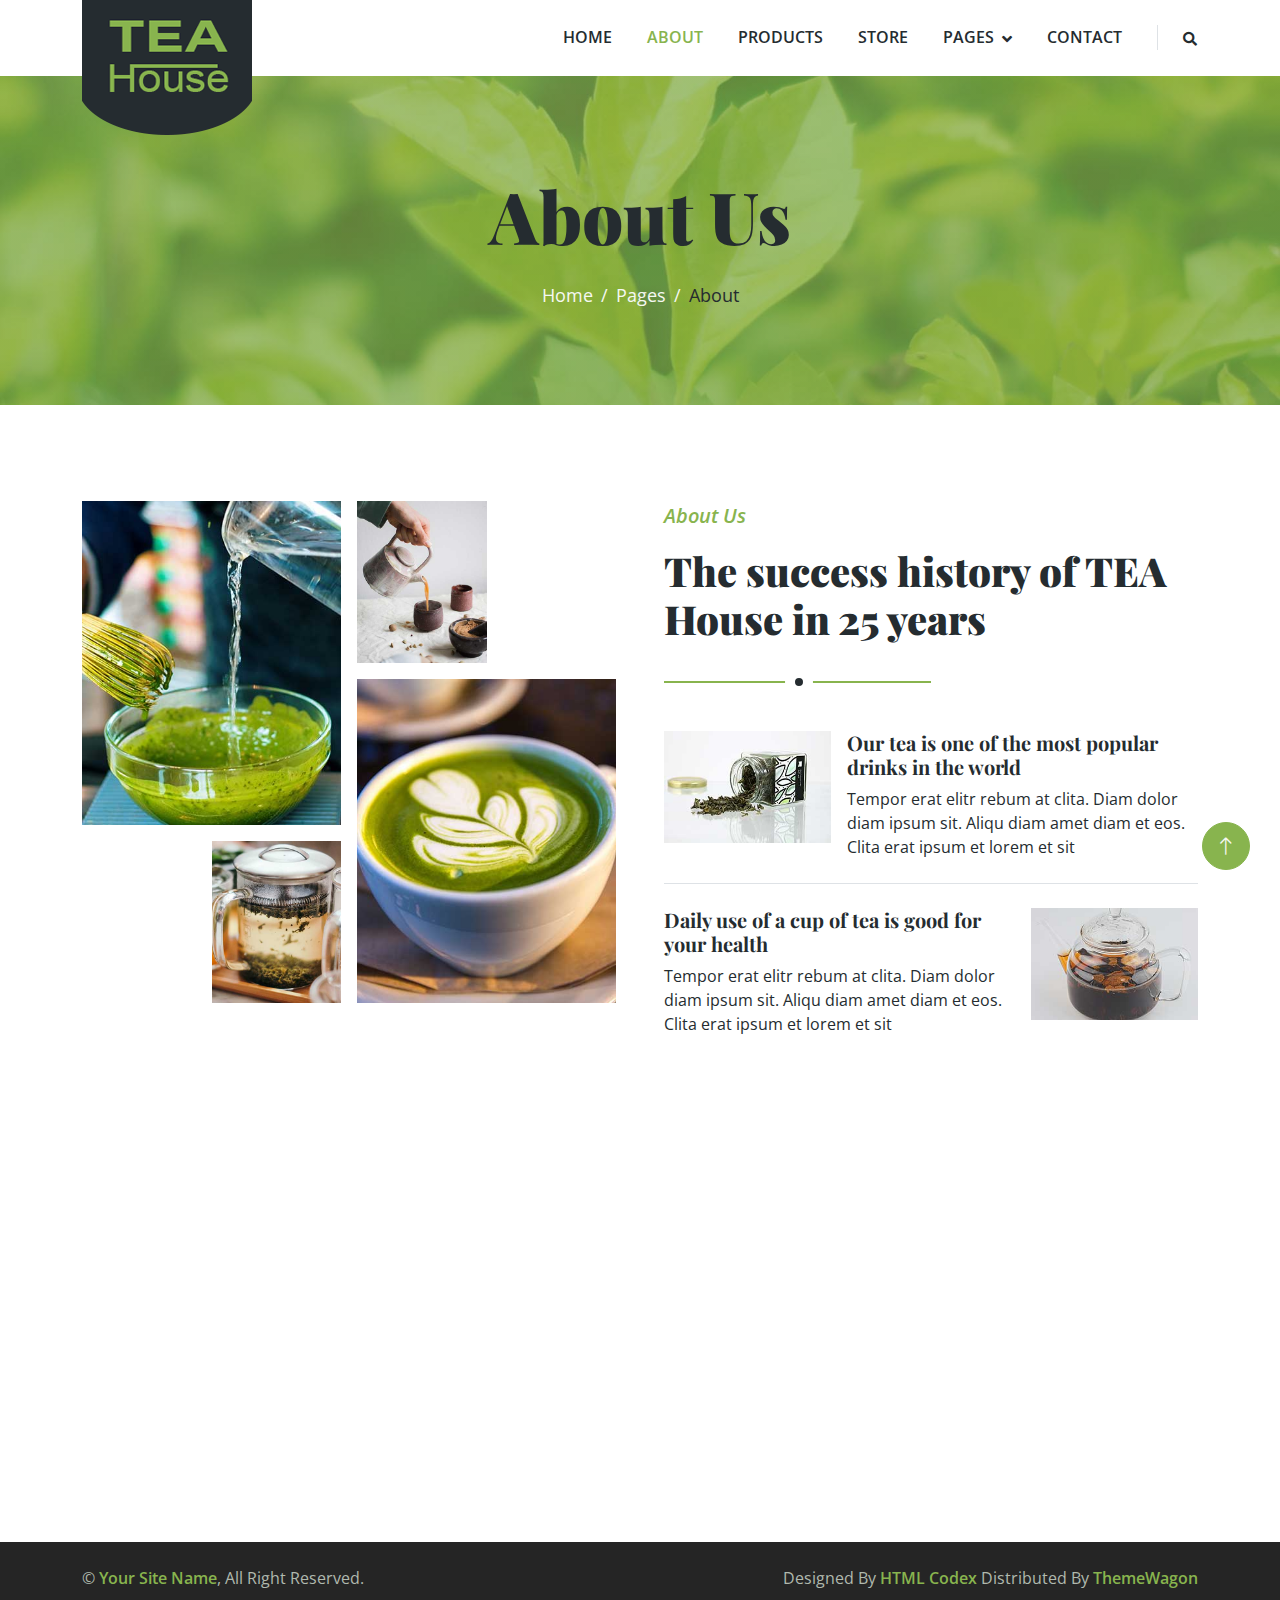
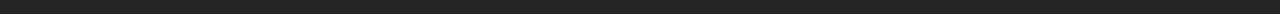
==== about.html @ d93db0fb "menambahkan index" ====
<!DOCTYPE html>
<html lang="en">

<head>
    <meta charset="utf-8">
    <title>Tea House - Tea Shop Website Template</title>
    <meta content="width=device-width, initial-scale=1.0" name="viewport">
    <meta content="" name="keywords">
    <meta content="" name="description">

    <!-- Favicon -->
    <link href="img/favicon.ico" rel="icon">

    <!-- Google Web Fonts -->
    <link rel="preconnect" href="https://fonts.googleapis.com">
    <link rel="preconnect" href="https://fonts.gstatic.com" crossorigin>
    <link href="https://fonts.googleapis.com/css2?family=Open+Sans:wght@400;600&family=Playfair+Display:wght@700;900&display=swap" rel="stylesheet">

    <!-- Icon Font Stylesheet -->
    <link href="https://cdnjs.cloudflare.com/ajax/libs/font-awesome/5.10.0/css/all.min.css" rel="stylesheet">
    <link href="https://cdn.jsdelivr.net/npm/bootstrap-icons@1.4.1/font/bootstrap-icons.css" rel="stylesheet">

    <!-- Libraries Stylesheet -->
    <link href="lib/animate/animate.min.css" rel="stylesheet">
    <link href="lib/owlcarousel/assets/owl.carousel.min.css" rel="stylesheet">

    <!-- Customized Bootstrap Stylesheet -->
    <link href="css/bootstrap.min.css" rel="stylesheet">

    <!-- Template Stylesheet -->
    <link href="css/style.css" rel="stylesheet">
</head>

<body>
    <!-- Spinner Start -->
    <div id="spinner" class="show bg-white position-fixed translate-middle w-100 vh-100 top-50 start-50 d-flex align-items-center justify-content-center">
        <div class="spinner-border text-primary" role="status" style="width: 3rem; height: 3rem;"></div>
    </div>
    <!-- Spinner End -->

    
    <!-- Navbar Start -->
    <div class="container-fluid bg-white sticky-top">
        <div class="container">
            <nav class="navbar navbar-expand-lg bg-white navbar-light py-2 py-lg-0">
                <a href="index.html" class="navbar-brand">
                    <img class="img-fluid" src="img/logo.png" alt="Logo">
                </a>
                <button type="button" class="navbar-toggler ms-auto me-0" data-bs-toggle="collapse" data-bs-target="#navbarCollapse">
                    <span class="navbar-toggler-icon"></span>
                </button>
                <div class="collapse navbar-collapse" id="navbarCollapse">
                    <div class="navbar-nav ms-auto">
                        <a href="index.html" class="nav-item nav-link">Home</a>
                        <a href="about.html" class="nav-item nav-link active">About</a>
                        <a href="product.html" class="nav-item nav-link">Products</a>
                        <a href="store.html" class="nav-item nav-link">Store</a>
                        <div class="nav-item dropdown">
                            <a href="#" class="nav-link dropdown-toggle" data-bs-toggle="dropdown">Pages</a>
                            <div class="dropdown-menu bg-light rounded-0 m-0">
                                <a href="feature.html" class="dropdown-item">Features</a>
                                <a href="blog.html" class="dropdown-item">Blog Article</a>
                                <a href="testimonial.html" class="dropdown-item">Testimonial</a>
                                <a href="404.html" class="dropdown-item">404 Page</a>
                            </div>
                        </div>
                        <a href="contact.html" class="nav-item nav-link">Contact</a>
                    </div>
                    <div class="border-start ps-4 d-none d-lg-block">
                        <button type="button" class="btn btn-sm p-0"><i class="fa fa-search"></i></button>
                    </div>
                </div>
            </nav>
        </div>
    </div>
    <!-- Navbar End -->


    <!-- Page Header Start -->
    <div class="container-fluid page-header py-5 mb-5 wow fadeIn" data-wow-delay="0.1s">
        <div class="container text-center py-5">
            <h1 class="display-2 text-dark mb-4 animated slideInDown">About Us</h1>
            <nav aria-label="breadcrumb animated slideInDown">
                <ol class="breadcrumb justify-content-center mb-0">
                    <li class="breadcrumb-item"><a href="#">Home</a></li>
                    <li class="breadcrumb-item"><a href="#">Pages</a></li>
                    <li class="breadcrumb-item text-dark" aria-current="page">About</li>
                </ol>
            </nav>
        </div>
    </div>
    <!-- Page Header End -->


    <!-- About Start -->
    <div class="container-xxl py-5">
        <div class="container">
            <div class="row g-5">
                <div class="col-lg-6">
                    <div class="row g-3">
                        <div class="col-6 text-end">
                            <img class="img-fluid bg-white w-100 mb-3 wow fadeIn" data-wow-delay="0.1s" src="img/about-1.jpg" alt="">
                            <img class="img-fluid bg-white w-50 wow fadeIn" data-wow-delay="0.2s" src="img/about-3.jpg" alt="">
                        </div>
                        <div class="col-6">
                            <img class="img-fluid bg-white w-50 mb-3 wow fadeIn" data-wow-delay="0.3s" src="img/about-4.jpg" alt="">
                            <img class="img-fluid bg-white w-100 wow fadeIn" data-wow-delay="0.4s" src="img/about-2.jpg" alt="">
                        </div>
                    </div>
                </div>
                <div class="col-lg-6 wow fadeIn" data-wow-delay="0.5s">
                    <div class="section-title">
                        <p class="fs-5 fw-medium fst-italic text-primary">About Us</p>
                        <h1 class="display-6">The success history of TEA House in 25 years</h1>
                    </div>
                    <div class="row g-3 mb-4">
                        <div class="col-sm-4">
                            <img class="img-fluid bg-white w-100" src="img/about-5.jpg" alt="">
                        </div>
                        <div class="col-sm-8">
                            <h5>Our tea is one of the most popular drinks in the world</h5>
                            <p class="mb-0">Tempor erat elitr rebum at clita. Diam dolor diam ipsum sit. Aliqu diam amet diam et eos. Clita erat ipsum et lorem et sit</p>
                        </div>
                    </div>
                    <div class="border-top mb-4"></div>
                    <div class="row g-3">
                        <div class="col-sm-8">
                            <h5>Daily use of a cup of tea is good for your health</h5>
                            <p class="mb-0">Tempor erat elitr rebum at clita. Diam dolor diam ipsum sit. Aliqu diam amet diam et eos. Clita erat ipsum et lorem et sit</p>
                        </div>
                        <div class="col-sm-4">
                            <img class="img-fluid bg-white w-100" src="img/about-6.jpg" alt="">
                        </div>
                    </div>
                </div>
            </div>
        </div>
    </div>
    <!-- About End -->


    <!-- Footer Start -->
    <div class="container-fluid bg-dark footer mt-5 py-5 wow fadeIn" data-wow-delay="0.1s">
        <div class="container py-5">
            <div class="row g-5">
                <div class="col-lg-3 col-md-6">
                    <h4 class="text-primary mb-4">Our Office</h4>
                    <p class="mb-2"><i class="fa fa-map-marker-alt text-primary me-3"></i>123 Street, New York, USA</p>
                    <p class="mb-2"><i class="fa fa-phone-alt text-primary me-3"></i>+012 345 67890</p>
                    <p class="mb-2"><i class="fa fa-envelope text-primary me-3"></i>info@example.com</p>
                    <div class="d-flex pt-3">
                        <a class="btn btn-square btn-primary rounded-circle me-2" href=""><i class="fab fa-twitter"></i></a>
                        <a class="btn btn-square btn-primary rounded-circle me-2" href=""><i class="fab fa-facebook-f"></i></a>
                        <a class="btn btn-square btn-primary rounded-circle me-2" href=""><i class="fab fa-youtube"></i></a>
                        <a class="btn btn-square btn-primary rounded-circle me-2" href=""><i class="fab fa-linkedin-in"></i></a>
                    </div>
                </div>
                <div class="col-lg-3 col-md-6">
                    <h4 class="text-primary mb-4">Quick Links</h4>
                    <a class="btn btn-link" href="">About Us</a>
                    <a class="btn btn-link" href="">Contact Us</a>
                    <a class="btn btn-link" href="">Our Services</a>
                    <a class="btn btn-link" href="">Terms & Condition</a>
                    <a class="btn btn-link" href="">Support</a>
                </div>
                <div class="col-lg-3 col-md-6">
                    <h4 class="text-primary mb-4">Business Hours</h4>
                    <p class="mb-1">Monday - Friday</p>
                    <h6 class="text-light">09:00 am - 07:00 pm</h6>
                    <p class="mb-1">Saturday</p>
                    <h6 class="text-light">09:00 am - 12:00 pm</h6>
                    <p class="mb-1">Sunday</p>
                    <h6 class="text-light">Closed</h6>
                </div>
                <div class="col-lg-3 col-md-6">
                    <h4 class="text-primary mb-4">Newsletter</h4>
                    <p>Dolor amet sit justo amet elitr clita ipsum elitr est.</p>
                    <div class="position-relative w-100">
                        <input class="form-control bg-transparent w-100 py-3 ps-4 pe-5" type="text" placeholder="Your email">
                        <button type="button" class="btn btn-primary py-2 position-absolute top-0 end-0 mt-2 me-2">SignUp</button>
                    </div>
                </div>
            </div>
        </div>
    </div>
    <!-- Footer End -->


    <!-- Copyright Start -->
    <div class="container-fluid copyright py-4">
        <div class="container">
            <div class="row">
                <div class="col-md-6 text-center text-md-start mb-3 mb-md-0">
                    &copy; <a class="fw-medium" href="#">Your Site Name</a>, All Right Reserved.
                </div>
                <div class="col-md-6 text-center text-md-end">
                    <!--/*** This template is free as long as you keep the footer author’s credit link/attribution link/backlink. If you'd like to use the template without the footer author’s credit link/attribution link/backlink, you can purchase the Credit Removal License from "https://htmlcodex.com/credit-removal". Thank you for your support. ***/-->
                    Designed By <a class="fw-medium" href="https://htmlcodex.com">HTML Codex</a> Distributed By <a class="fw-medium" href="https://themewagon.com">ThemeWagon</a>
                </div>
            </div>
        </div>
    </div>
    <!-- Copyright End -->


    <!-- Back to Top -->
    <a href="#" class="btn btn-lg btn-primary btn-lg-square rounded-circle back-to-top"><i class="bi bi-arrow-up"></i></a>


    <!-- JavaScript Libraries -->
    <script src="https://ajax.googleapis.com/ajax/libs/jquery/3.6.1/jquery.min.js"></script>
    <script src="https://cdn.jsdelivr.net/npm/bootstrap@5.0.0/dist/js/bootstrap.bundle.min.js"></script>
    <script src="lib/wow/wow.min.js"></script>
    <script src="lib/easing/easing.min.js"></script>
    <script src="lib/waypoints/waypoints.min.js"></script>
    <script src="lib/owlcarousel/owl.carousel.min.js"></script>

    <!-- Template Javascript -->
    <script src="js/main.js"></script>
</body>

</html>
---- css/style.css ----
/********** Template CSS **********/
:root {
    --primary: #88B44E;
    --secondary: #FB9F38;
    --light: #F5F8F2;
    --dark: #252C30;
}

.back-to-top {
    position: fixed;
    display: none;
    right: 30px;
    bottom: 30px;
    z-index: 99;
}

.fw-medium {
    font-weight: 600;
}

.fw-bold {
    font-weight: 700;
}

.fw-black {
    font-weight: 900;
}


/*** Spinner ***/
#spinner {
    opacity: 0;
    visibility: hidden;
    transition: opacity .5s ease-out, visibility 0s linear .5s;
    z-index: 99999;
}

#spinner.show {
    transition: opacity .5s ease-out, visibility 0s linear 0s;
    visibility: visible;
    opacity: 1;
}


/*** Button ***/
.btn {
    transition: .5s;
    font-weight: 500;
}

.btn-primary,
.btn-outline-primary:hover {
    color: var(--light);
}

.btn-secondary,
.btn-outline-secondary:hover {
    color: var(--dark);
}

.btn-square {
    width: 38px;
    height: 38px;
}

.btn-sm-square {
    width: 32px;
    height: 32px;
}

.btn-lg-square {
    width: 48px;
    height: 48px;
}

.btn-square,
.btn-sm-square,
.btn-lg-square {
    padding: 0;
    display: flex;
    align-items: center;
    justify-content: center;
    font-weight: normal;
}


/*** Navbar ***/
.sticky-top {
    top: -150px;
    transition: .5s;
}

.navbar .navbar-brand {
    position: absolute;
    padding: 0;
    width: 170px;
    height: 135px;
    top: 0;
    left: 0;
}

.navbar .navbar-nav .nav-link {
    margin-right: 35px;
    padding: 25px 0;
    color: var(--dark);
    font-weight: 600;
    text-transform: uppercase;
    outline: none;
}

.navbar .navbar-nav .nav-link:hover,
.navbar .navbar-nav .nav-link.active {
    color: var(--primary);
}

.navbar .dropdown-toggle::after {
    border: none;
    content: "\f107";
    font-family: "Font Awesome 5 Free";
    font-weight: 900;
    vertical-align: middle;
    margin-left: 8px;
}

@media (max-width: 991.98px) {
    .navbar .navbar-brand {
        width: 126px;
        height: 100px;
    }

    .navbar .navbar-nav .nav-link  {
        margin-right: 0;
        padding: 10px 0;
    }

    .navbar .navbar-nav {
        margin-top: 75px;
        border-top: 1px solid #EEEEEE;
    }
}

@media (min-width: 992px) {
    .navbar .nav-item .dropdown-menu {
        display: block;
        border: none;
        margin-top: 0;
        top: 150%;
        opacity: 0;
        visibility: hidden;
        transition: .5s;
    }

    .navbar .nav-item:hover .dropdown-menu {
        top: 100%;
        visibility: visible;
        transition: .5s;
        opacity: 1;
    }
}


/*** Header ***/
.carousel-caption {
    top: 0;
    left: 0;
    right: 0;
    bottom: 0;
    display: flex;
    align-items: center;
    background: rgba(136, 180, 78, .7);
    z-index: 1;
}

.carousel-control-prev,
.carousel-control-next {
    width: 15%;
}

.carousel-control-prev-icon,
.carousel-control-next-icon {
    width: 3.5rem;
    height: 3.5rem;
    border-radius: 3.5rem;
    background-color: var(--dark);
    border: 15px solid var(--dark);
}

@media (max-width: 768px) {
    #header-carousel .carousel-item {
        position: relative;
        min-height: 450px;
    }
    
    #header-carousel .carousel-item img {
        position: absolute;
        width: 100%;
        height: 100%;
        object-fit: cover;
    }
}

.page-header {
    background: linear-gradient(rgba(136, 180, 78, .7), rgba(136, 180, 78, .7)), url(../img/carousel-1.jpg) center center no-repeat;
    background-size: cover;
}

.page-header .breadcrumb-item+.breadcrumb-item::before {
    color: var(--light);
}

.page-header .breadcrumb-item,
.page-header .breadcrumb-item a {
    font-size: 18px;
    color: var(--light);
}


/*** Section Title ***/
.section-title {
    position: relative;
    margin-bottom: 3rem;
    padding-bottom: 2rem;
}

.section-title::before {
    position: absolute;
    content: "";
    width: 50%;
    height: 2px;
    bottom: 0;
    left: 0;
    background: var(--primary);
}

.section-title::after {
    position: absolute;
    content: "";
    width: 28px;
    height: 28px;
    bottom: -13px;
    left: calc(25% - 13px);
    background: var(--dark);
    border: 10px solid #FFFFFF;
    border-radius: 28px;
}

.section-title.text-center::before {
    left: 25%;
}

.section-title.text-center::after {
    left: calc(50% - 13px);
}


/*** Products ***/
.product {
    background: linear-gradient(rgba(136, 180, 78, .1), rgba(136, 180, 78, .1)), url(../img/product-bg.png) left bottom no-repeat;
    background-size: auto;
}

.product-carousel .owl-nav {
    display: flex;
    justify-content: center;
    margin-top: 30px;
}

.product-carousel .owl-nav .owl-prev,
.product-carousel .owl-nav .owl-next {
    margin: 0 10px;
    width: 55px;
    height: 55px;
    display: flex;
    align-items: center;
    justify-content: center;
    color: #FFFFFF;
    background: var(--primary);
    border-radius: 55px;
    box-shadow: 0 0 45px rgba(0, 0, 0, .15);
    font-size: 25px;
    transition: .5s;
}

.product-carousel .owl-nav .owl-prev:hover,
.product-carousel .owl-nav .owl-next:hover {
    background: #FFFFFF;
    color: var(--primary);
}


/*** About ***/
.video {
    background: linear-gradient(rgba(136, 180, 78, .85), rgba(136, 180, 78, .85)), url(../img/video-bg.jpg) center center no-repeat;
    background-size: cover;
}

.btn-play {
    position: relative;
    display: block;
    box-sizing: content-box;
    width: 65px;
    height: 75px;
    border-radius: 100%;
    border: none;
    outline: none !important;
    padding: 28px 30px 30px 38px;
    background: #FFFFFF;
}

.btn-play:before {
    content: "";
    position: absolute;
    z-index: 0;
    left: 50%;
    top: 50%;
    transform: translateX(-50%) translateY(-50%);
    display: block;
    width: 120px;
    height: 120px;
    background: #FFFFFF;
    border-radius: 100%;
    animation: pulse-border 1500ms ease-out infinite;
}

.btn-play:after {
    content: "";
    position: absolute;
    z-index: 1;
    left: 50%;
    top: 50%;
    transform: translateX(-50%) translateY(-50%);
    display: block;
    width: 120px;
    height: 120px;
    background: #FFFFFF;
    border-radius: 100%;
    transition: all 200ms;
}

.btn-play span {
    display: block;
    position: relative;
    z-index: 3;
    width: 0;
    height: 0;
    left: 13px;
    border-left: 40px solid var(--primary);
    border-top: 28px solid transparent;
    border-bottom: 28px solid transparent;
}

@keyframes pulse-border {
    0% {
        transform: translateX(-50%) translateY(-50%) translateZ(0) scale(1);
        opacity: 1;
    }

    100% {
        transform: translateX(-50%) translateY(-50%) translateZ(0) scale(2);
        opacity: 0;
    }
}

.modal-video .modal-dialog {
    position: relative;
    max-width: 800px;
    margin: 60px auto 0 auto;
}

.modal-video .modal-body {
    position: relative;
    padding: 0px;
}

.modal-video .close {
    position: absolute;
    width: 30px;
    height: 30px;
    right: 0px;
    top: -30px;
    z-index: 999;
    font-size: 30px;
    font-weight: normal;
    color: #FFFFFF;
    background: #000000;
    opacity: 1;
}


/*** Store ***/
.store-item .store-overlay {
    position: absolute;
    top: 0;
    left: 0;
    width: 100%;
    height: 100%;
    display: flex;
    flex-direction: column;
    align-items: center;
    justify-content: center;
    background: rgba(138, 180, 78, .3);
    opacity: 0;
    transition: .5s;
}

.store-item:hover .store-overlay {
    opacity: 1;
}


/*** Contact ***/
.contact .btn-square {
    width: 100px;
    height: 100px;
    border: 20px solid var(--light);
    background: var(--primary);
    border-radius: 50px;
}


/*** Testimonial ***/
.testimonial {
    background: linear-gradient(rgba(136, 180, 78, .85), rgba(136, 180, 78, .85)), url(../img/testimonial-bg.jpg) center center no-repeat;
    background-size: cover;
}

.testimonial-item {
    margin: 0 auto;
    max-width: 600px;
    text-align: center;
    background: #FFFFFF;
    border: 30px solid var(--primary);
}

.testimonial-item img {
    width: 60px !important;
    height: 60px !important;
    border-radius: 60px;
}

.testimonial-carousel .owl-dots {
    margin-top: 35px;
    display: flex;
    align-items: flex-end;
    justify-content: center;
}

.testimonial-carousel .owl-dot {
    position: relative;
    display: inline-block;
    margin: 0 5px;
    width: 15px;
    height: 15px;
    background: var(--primary);
    border-radius: 15px;
    transition: .5s;
}

.testimonial-carousel .owl-dot.active {
    width: 30px;
    background: var(--dark);
}


/*** Footer ***/
.footer {
    color: #B0B9AE;
}

.footer .btn.btn-link {
    display: block;
    margin-bottom: 5px;
    padding: 0;
    text-align: left;
    color: #B0B9AE;
    font-weight: normal;
    text-transform: capitalize;
    transition: .3s;
}

.footer .btn.btn-link::before {
    position: relative;
    content: "\f105";
    font-family: "Font Awesome 5 Free";
    font-weight: 900;
    color: var(--primary);
    margin-right: 10px;
}

.footer .btn.btn-link:hover {
    color: var(--light);
    letter-spacing: 1px;
    box-shadow: none;
}

.copyright {
    color: #B0B9AE;
}

.copyright {
    background: #252525;
}

.copyright a:hover {
    color: #FFFFFF !important;
}
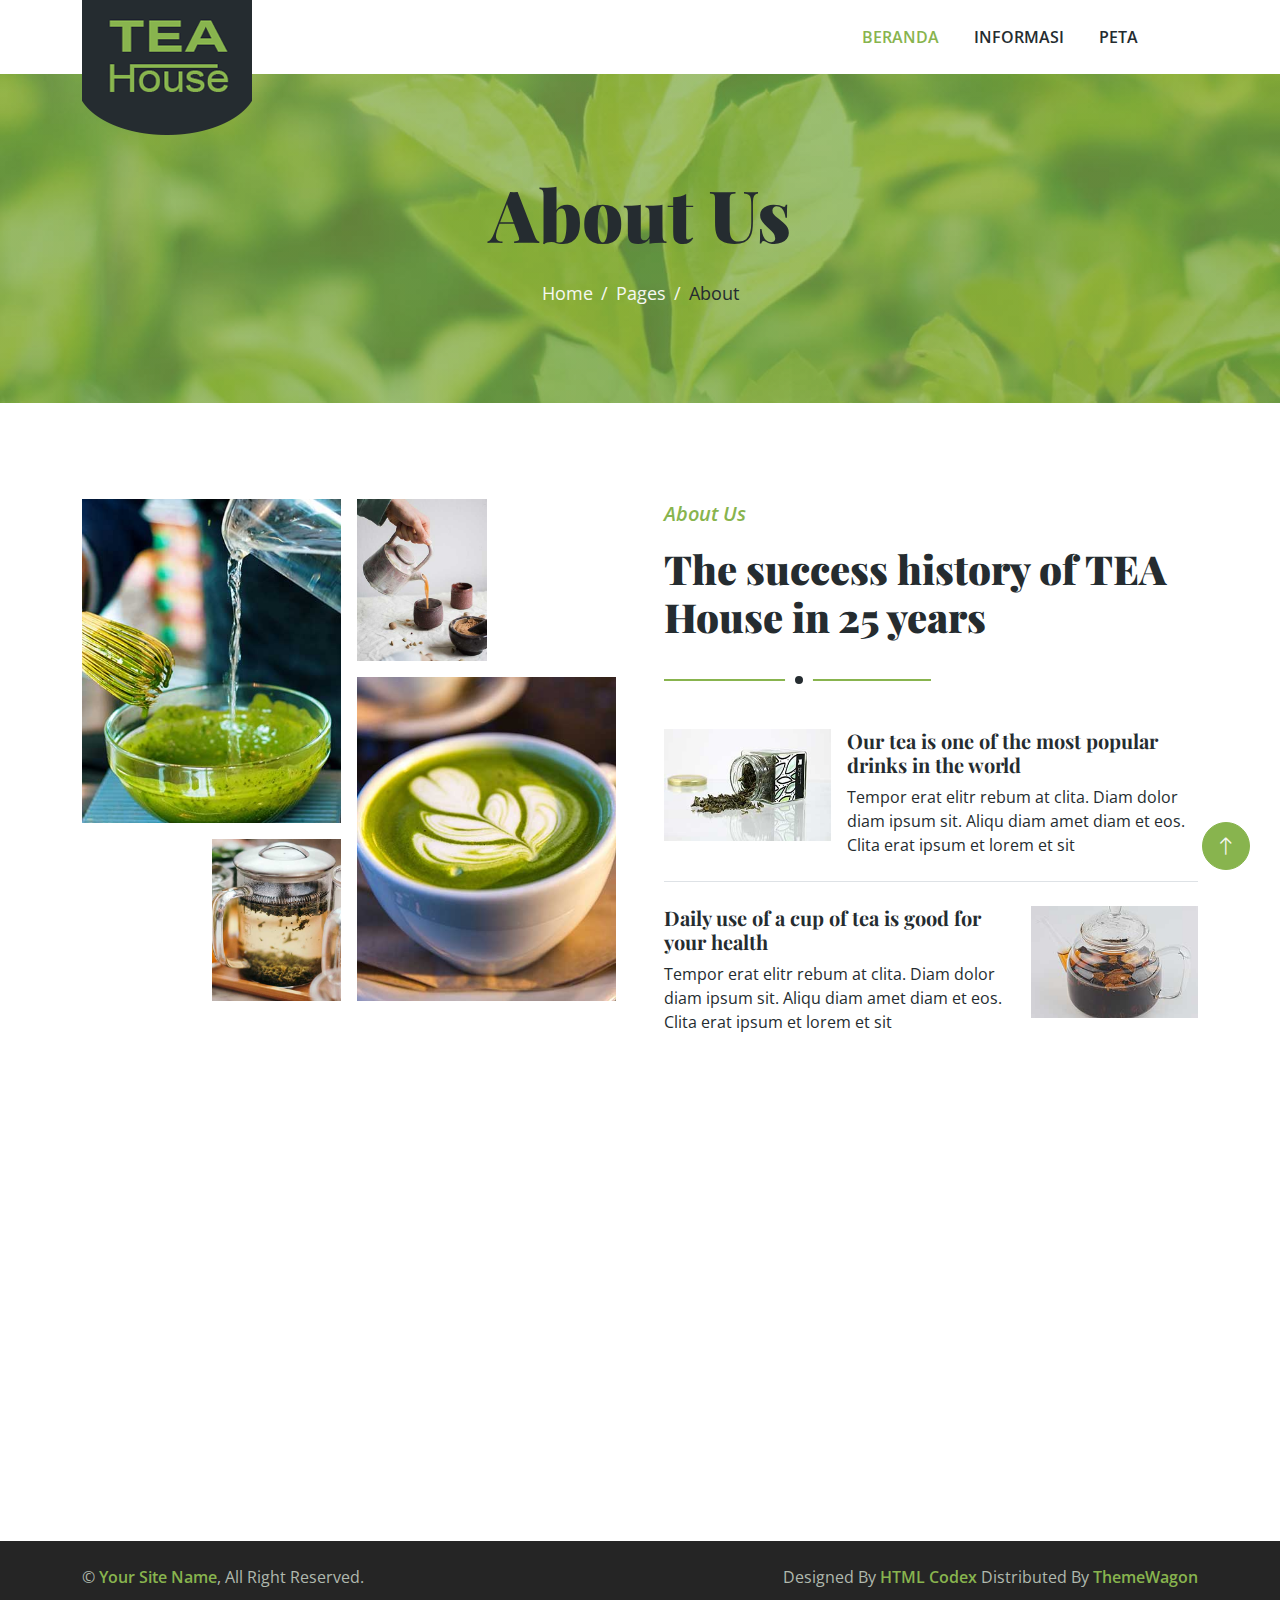
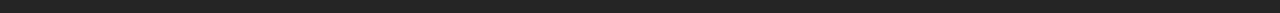
==== commit 1a9e44a7: "upadate info" ====
--- a/about.html
+++ b/about.html
@@ -51,23 +51,12 @@
                 </button>
                 <div class="collapse navbar-collapse" id="navbarCollapse">
                     <div class="navbar-nav ms-auto">
-                        <a href="index.html" class="nav-item nav-link">Home</a>
-                        <a href="about.html" class="nav-item nav-link active">About</a>
-                        <a href="product.html" class="nav-item nav-link">Products</a>
-                        <a href="store.html" class="nav-item nav-link">Store</a>
-                        <div class="nav-item dropdown">
-                            <a href="#" class="nav-link dropdown-toggle" data-bs-toggle="dropdown">Pages</a>
-                            <div class="dropdown-menu bg-light rounded-0 m-0">
-                                <a href="feature.html" class="dropdown-item">Features</a>
-                                <a href="blog.html" class="dropdown-item">Blog Article</a>
-                                <a href="testimonial.html" class="dropdown-item">Testimonial</a>
-                                <a href="404.html" class="dropdown-item">404 Page</a>
-                            </div>
-                        </div>
-                        <a href="contact.html" class="nav-item nav-link">Contact</a>
+                        <a href="index.html" class="nav-item nav-link active">Beranda</a>
+                        <a href="about.html" class="nav-item nav-link">Informasi</a>
+                        <a href="peta-mangrove/peta-mangrove.html" class="nav-item nav-link">Peta</a>
                     </div>
                     <div class="border-start ps-4 d-none d-lg-block">
-                        <button type="button" class="btn btn-sm p-0"><i class="fa fa-search"></i></button>
+                       <!-- <button type="button" class="btn btn-sm p-0"><i class="fa fa-search"></i></button> -->
                     </div>
                 </div>
             </nav>
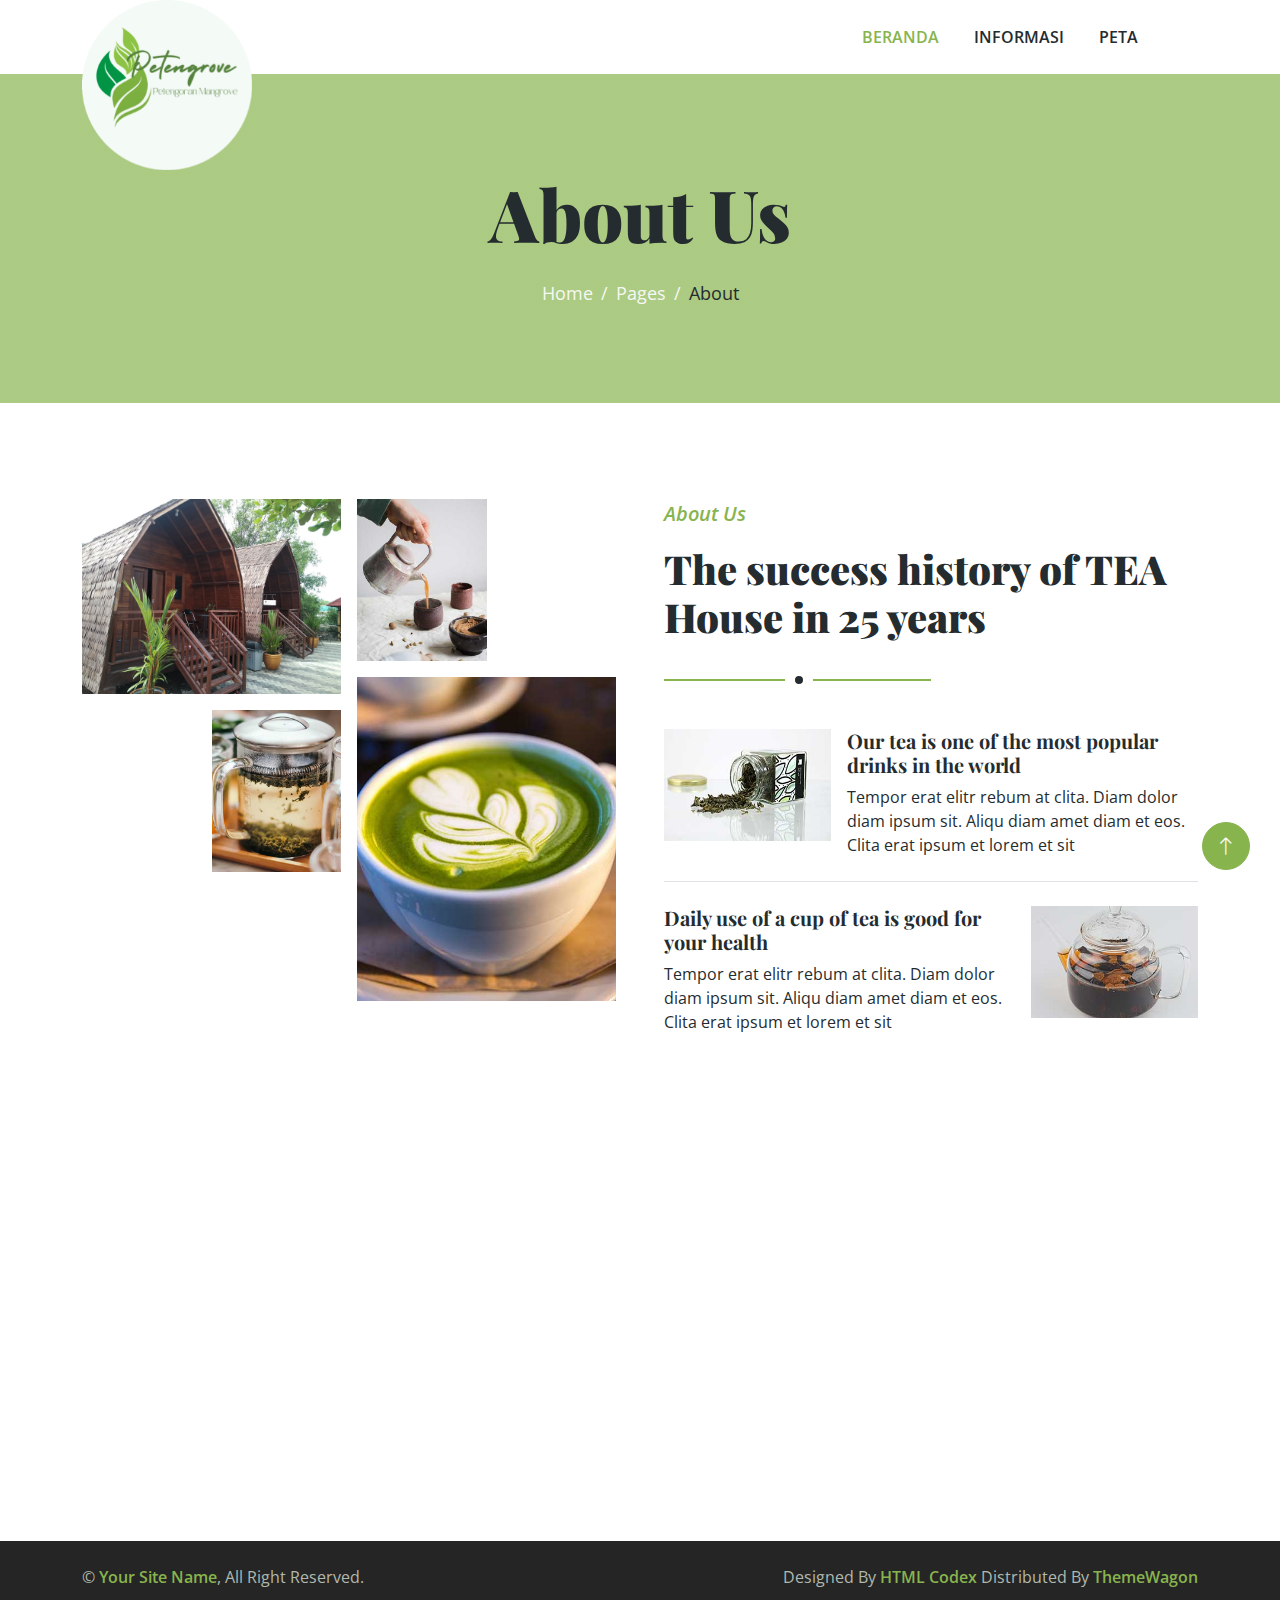
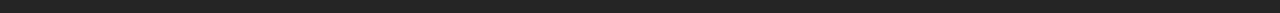
==== commit 0ea2aa24: "updatenavbar" ====
--- a/about.html
+++ b/about.html
@@ -3,7 +3,7 @@
 
 <head>
     <meta charset="utf-8">
-    <title>Tea House - Tea Shop Website Template</title>
+    <title>Sistem Pemetaan Mangrove</title>
     <meta content="width=device-width, initial-scale=1.0" name="viewport">
     <meta content="" name="keywords">
     <meta content="" name="description">
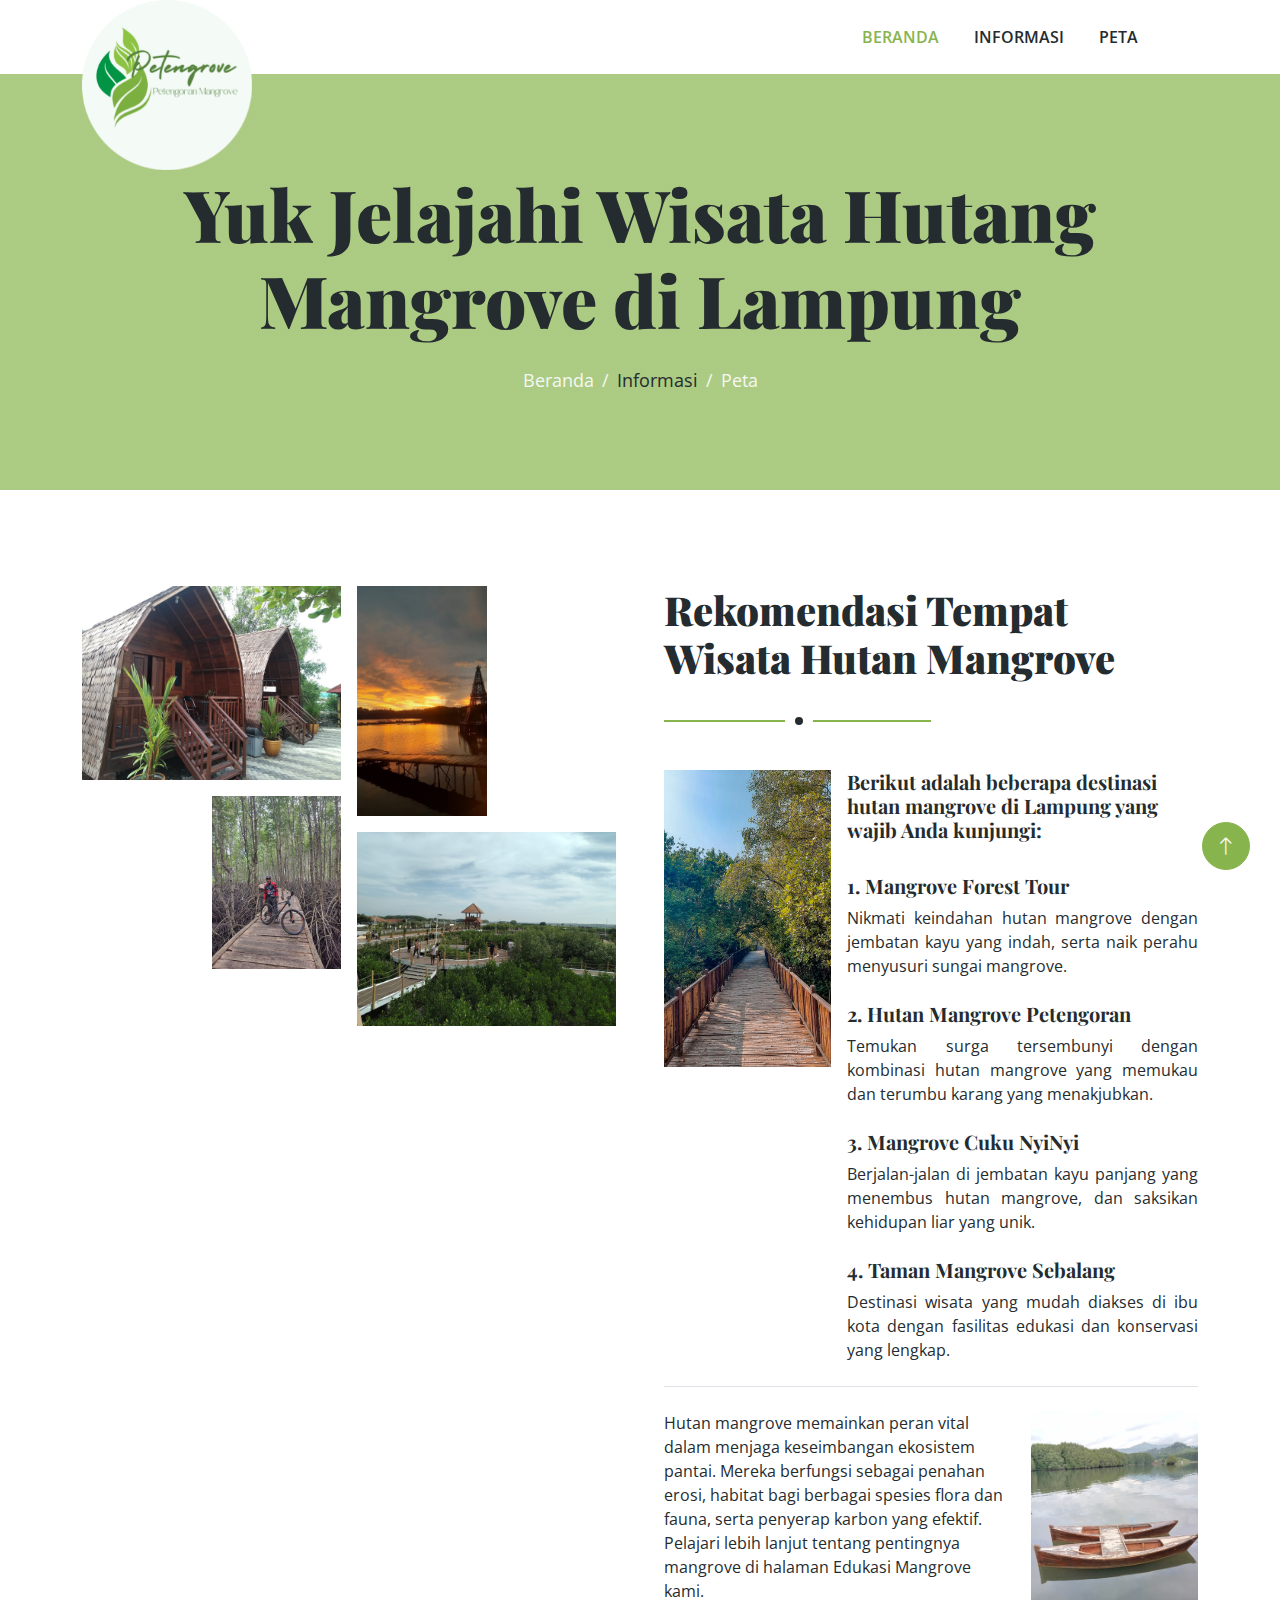
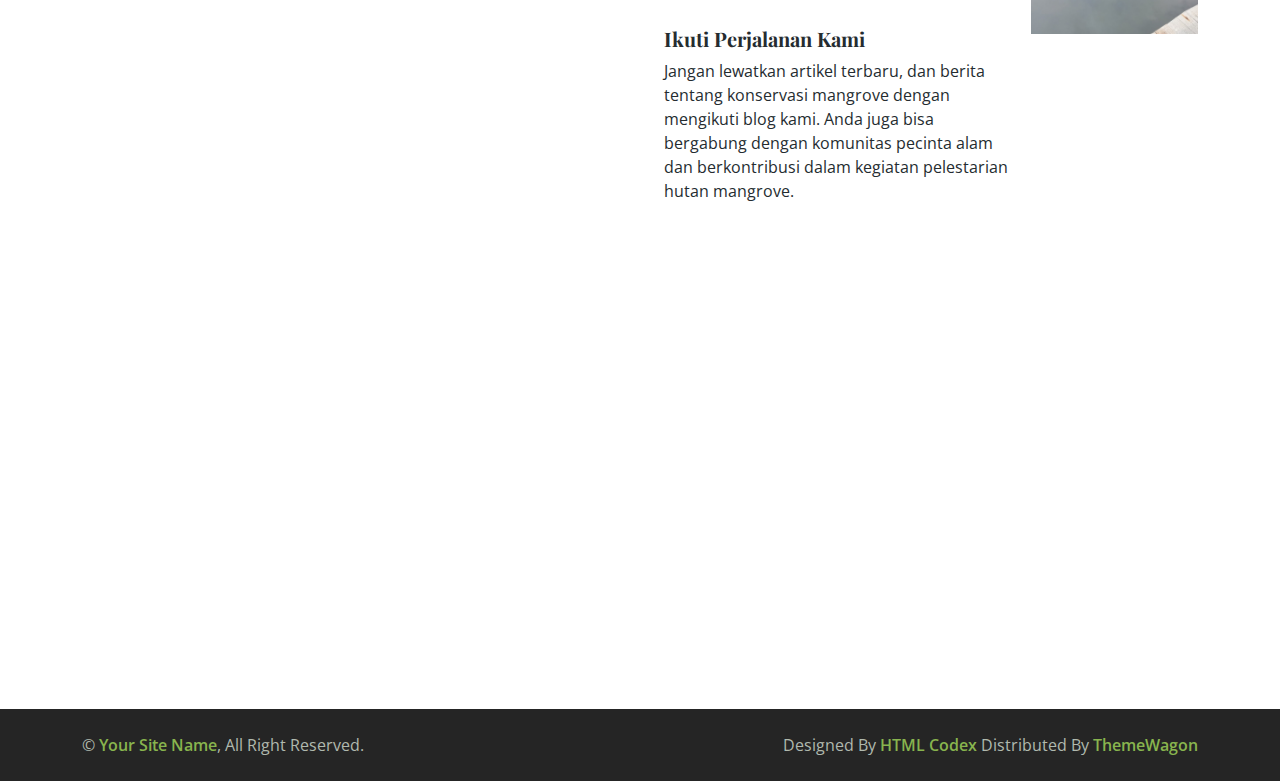
==== commit eac87509: "update info" ====
--- a/about.html
+++ b/about.html
@@ -68,12 +68,12 @@
     <!-- Page Header Start -->
     <div class="container-fluid page-header py-5 mb-5 wow fadeIn" data-wow-delay="0.1s">
         <div class="container text-center py-5">
-            <h1 class="display-2 text-dark mb-4 animated slideInDown">About Us</h1>
+            <h1 class="display-2 text-dark mb-4 animated slideInDown">Yuk Jelajahi Wisata Hutang Mangrove di Lampung</h1>
             <nav aria-label="breadcrumb animated slideInDown">
                 <ol class="breadcrumb justify-content-center mb-0">
-                    <li class="breadcrumb-item"><a href="#">Home</a></li>
-                    <li class="breadcrumb-item"><a href="#">Pages</a></li>
-                    <li class="breadcrumb-item text-dark" aria-current="page">About</li>
+                    <li class="breadcrumb-item"><a href="#">Beranda</a></li>
+                    <li class="breadcrumb-item text-dark" aria-current="page">Informasi</li>
+                    <li class="breadcrumb-item"><a href="#">Peta</a></li>
                 </ol>
             </nav>
         </div>
@@ -88,37 +88,53 @@
                 <div class="col-lg-6">
                     <div class="row g-3">
                         <div class="col-6 text-end">
-                            <img class="img-fluid bg-white w-100 mb-3 wow fadeIn" data-wow-delay="0.1s" src="img/about-1.jpg" alt="">
-                            <img class="img-fluid bg-white w-50 wow fadeIn" data-wow-delay="0.2s" src="img/about-3.jpg" alt="">
+                            <img class="img-fluid bg-white w-100 mb-3 wow fadeIn" data-wow-delay="0.1s" src="img/info-1.jpg" alt="">
+                            <img class="img-fluid bg-white w-50 wow fadeIn" data-wow-delay="0.2s" src="img/info-3.jpg" alt="">
                         </div>
                         <div class="col-6">
-                            <img class="img-fluid bg-white w-50 mb-3 wow fadeIn" data-wow-delay="0.3s" src="img/about-4.jpg" alt="">
-                            <img class="img-fluid bg-white w-100 wow fadeIn" data-wow-delay="0.4s" src="img/about-2.jpg" alt="">
+                            <img class="img-fluid bg-white w-50 mb-3 wow fadeIn" data-wow-delay="0.3s" src="img/info-4.jpg" alt="">
+                            <img class="img-fluid bg-white w-100 wow fadeIn" data-wow-delay="0.4s" src="img/info-2.jpg" alt="">
                         </div>
                     </div>
                 </div>
                 <div class="col-lg-6 wow fadeIn" data-wow-delay="0.5s">
                     <div class="section-title">
-                        <p class="fs-5 fw-medium fst-italic text-primary">About Us</p>
-                        <h1 class="display-6">The success history of TEA House in 25 years</h1>
+                        <h1 class="display-6">Rekomendasi Tempat Wisata Hutan Mangrove</h1>
                     </div>
                     <div class="row g-3 mb-4">
                         <div class="col-sm-4">
-                            <img class="img-fluid bg-white w-100" src="img/about-5.jpg" alt="">
+                            <img class="img-fluid bg-white w-100" src="img/info-5.jpg" alt="">
                         </div>
                         <div class="col-sm-8">
-                            <h5>Our tea is one of the most popular drinks in the world</h5>
-                            <p class="mb-0">Tempor erat elitr rebum at clita. Diam dolor diam ipsum sit. Aliqu diam amet diam et eos. Clita erat ipsum et lorem et sit</p>
+                    
+                            <h5>Berikut adalah beberapa destinasi hutan mangrove di Lampung yang wajib Anda kunjungi:</h5>
+                            <br>
+                            <h5>1. Mangrove Forest Tour</h5>
+                            <p align="justify" class="mb-0">Nikmati keindahan hutan mangrove dengan jembatan kayu yang indah, serta naik perahu menyusuri sungai mangrove.</p>
+                            <br>                      
+                            <h5>2. Hutan Mangrove Petengoran</h5>
+                            <p align="justify" class="mb-0">Temukan surga tersembunyi dengan kombinasi hutan mangrove yang memukau dan terumbu karang yang menakjubkan.</p>
+                            <br>
+                            <h5>3. Mangrove Cuku NyiNyi</h5>
+                            <p align="justify" class="mb-0">Berjalan-jalan di jembatan kayu panjang yang menembus hutan mangrove, dan saksikan kehidupan liar yang unik.
+                            </p>
+                            <br>
+                            <h5>4. Taman Mangrove Sebalang</h5>
+                            <p align="justify"class="mb-0">Destinasi wisata yang mudah diakses di ibu kota dengan fasilitas edukasi dan konservasi yang lengkap.
+
+                            </p>
                         </div>
                     </div>
                     <div class="border-top mb-4"></div>
                     <div class="row g-3">
                         <div class="col-sm-8">
-                            <h5>Daily use of a cup of tea is good for your health</h5>
-                            <p class="mb-0">Tempor erat elitr rebum at clita. Diam dolor diam ipsum sit. Aliqu diam amet diam et eos. Clita erat ipsum et lorem et sit</p>
+                            <p class="mb-0">Hutan mangrove memainkan peran vital dalam menjaga keseimbangan ekosistem pantai. Mereka berfungsi sebagai penahan erosi, habitat bagi berbagai spesies flora dan fauna, serta penyerap karbon yang efektif. Pelajari lebih lanjut tentang pentingnya mangrove di halaman Edukasi Mangrove kami.</p>
+                            <br>
+                            <h5>Ikuti Perjalanan Kami</h5>
+                            <p class="mb-0">Jangan lewatkan artikel terbaru, dan berita tentang konservasi mangrove dengan mengikuti blog kami. Anda juga bisa bergabung dengan komunitas pecinta alam dan berkontribusi dalam kegiatan pelestarian hutan mangrove.</p>
                         </div>
                         <div class="col-sm-4">
-                            <img class="img-fluid bg-white w-100" src="img/about-6.jpg" alt="">
+                            <img class="img-fluid bg-white w-100" src="img/info-6.jpg" alt="">
                         </div>
                     </div>
                 </div>
--- a/css/style.css
+++ b/css/style.css
@@ -290,7 +290,7 @@
 
 /*** About ***/
 .video {
-    background: linear-gradient(rgba(136, 180, 78, .85), rgba(136, 180, 78, .85)), url(../img/video-bg.jpg) center center no-repeat;
+    background: linear-gradient(rgba(136, 180, 78, .85), rgba(136, 180, 78, .85)), url(../img/about-1.jpg) center center no-repeat;
     background-size: cover;
 }
 
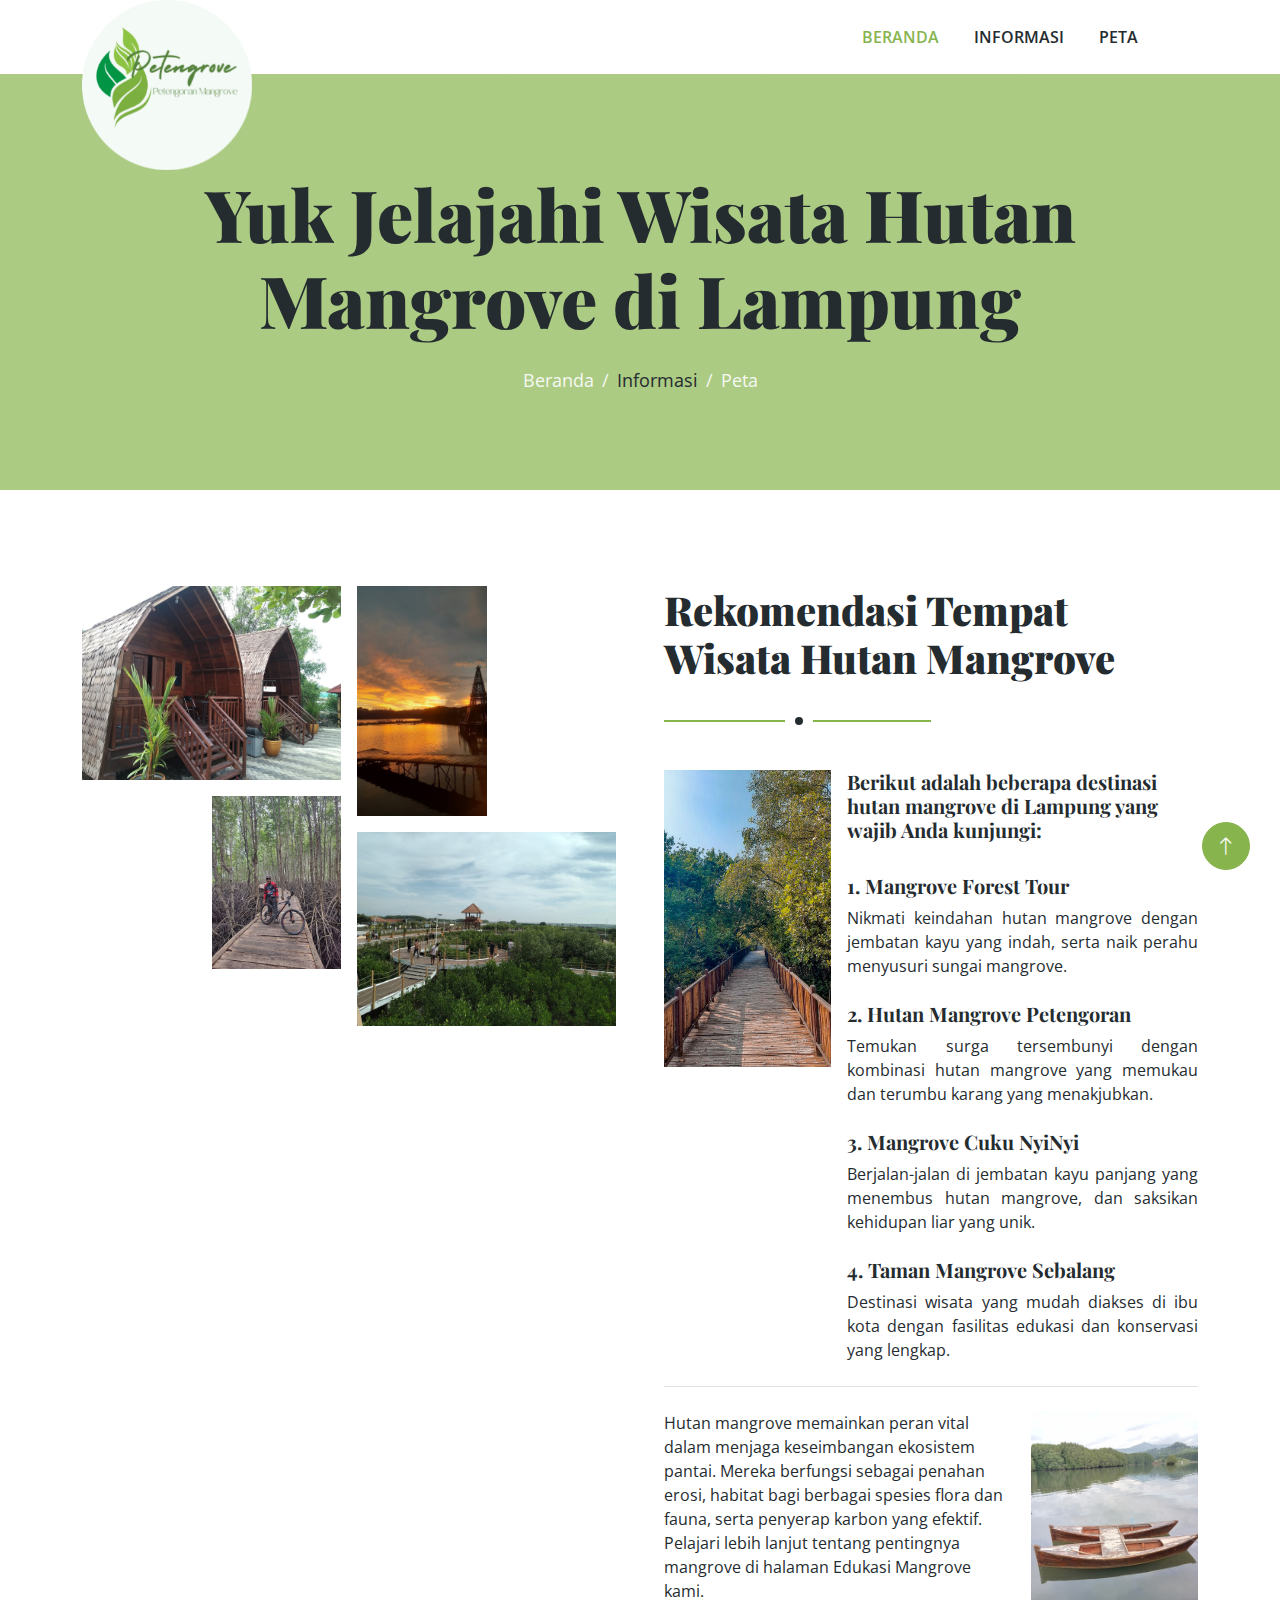
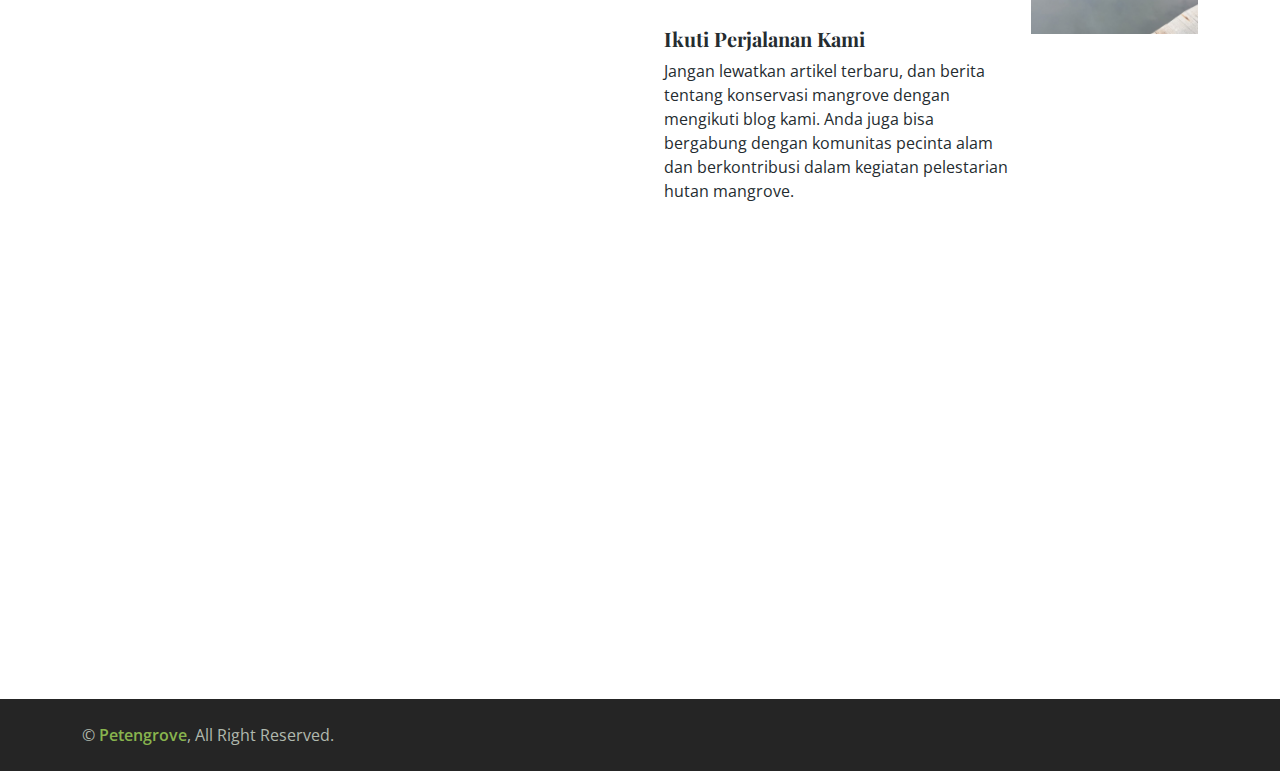
==== commit dbc1ad6d: "selesai" ====
--- a/about.html
+++ b/about.html
@@ -68,7 +68,7 @@
     <!-- Page Header Start -->
     <div class="container-fluid page-header py-5 mb-5 wow fadeIn" data-wow-delay="0.1s">
         <div class="container text-center py-5">
-            <h1 class="display-2 text-dark mb-4 animated slideInDown">Yuk Jelajahi Wisata Hutang Mangrove di Lampung</h1>
+            <h1 class="display-2 text-dark mb-4 animated slideInDown">Yuk Jelajahi Wisata Hutan Mangrove di Lampung</h1>
             <nav aria-label="breadcrumb animated slideInDown">
                 <ol class="breadcrumb justify-content-center mb-0">
                     <li class="breadcrumb-item"><a href="#">Beranda</a></li>
@@ -144,68 +144,65 @@
     <!-- About End -->
 
 
-    <!-- Footer Start -->
-    <div class="container-fluid bg-dark footer mt-5 py-5 wow fadeIn" data-wow-delay="0.1s">
-        <div class="container py-5">
-            <div class="row g-5">
-                <div class="col-lg-3 col-md-6">
-                    <h4 class="text-primary mb-4">Our Office</h4>
-                    <p class="mb-2"><i class="fa fa-map-marker-alt text-primary me-3"></i>123 Street, New York, USA</p>
-                    <p class="mb-2"><i class="fa fa-phone-alt text-primary me-3"></i>+012 345 67890</p>
-                    <p class="mb-2"><i class="fa fa-envelope text-primary me-3"></i>info@example.com</p>
-                    <div class="d-flex pt-3">
-                        <a class="btn btn-square btn-primary rounded-circle me-2" href=""><i class="fab fa-twitter"></i></a>
-                        <a class="btn btn-square btn-primary rounded-circle me-2" href=""><i class="fab fa-facebook-f"></i></a>
-                        <a class="btn btn-square btn-primary rounded-circle me-2" href=""><i class="fab fa-youtube"></i></a>
-                        <a class="btn btn-square btn-primary rounded-circle me-2" href=""><i class="fab fa-linkedin-in"></i></a>
-                    </div>
-                </div>
-                <div class="col-lg-3 col-md-6">
-                    <h4 class="text-primary mb-4">Quick Links</h4>
-                    <a class="btn btn-link" href="">About Us</a>
-                    <a class="btn btn-link" href="">Contact Us</a>
-                    <a class="btn btn-link" href="">Our Services</a>
-                    <a class="btn btn-link" href="">Terms & Condition</a>
-                    <a class="btn btn-link" href="">Support</a>
-                </div>
-                <div class="col-lg-3 col-md-6">
-                    <h4 class="text-primary mb-4">Business Hours</h4>
-                    <p class="mb-1">Monday - Friday</p>
-                    <h6 class="text-light">09:00 am - 07:00 pm</h6>
-                    <p class="mb-1">Saturday</p>
-                    <h6 class="text-light">09:00 am - 12:00 pm</h6>
-                    <p class="mb-1">Sunday</p>
-                    <h6 class="text-light">Closed</h6>
-                </div>
-                <div class="col-lg-3 col-md-6">
-                    <h4 class="text-primary mb-4">Newsletter</h4>
-                    <p>Dolor amet sit justo amet elitr clita ipsum elitr est.</p>
-                    <div class="position-relative w-100">
-                        <input class="form-control bg-transparent w-100 py-3 ps-4 pe-5" type="text" placeholder="Your email">
-                        <button type="button" class="btn btn-primary py-2 position-absolute top-0 end-0 mt-2 me-2">SignUp</button>
-                    </div>
-                </div>
-            </div>
-        </div>
-    </div>
-    <!-- Footer End -->
-
-
-    <!-- Copyright Start -->
-    <div class="container-fluid copyright py-4">
-        <div class="container">
-            <div class="row">
-                <div class="col-md-6 text-center text-md-start mb-3 mb-md-0">
-                    &copy; <a class="fw-medium" href="#">Your Site Name</a>, All Right Reserved.
-                </div>
-                <div class="col-md-6 text-center text-md-end">
-                    <!--/*** This template is free as long as you keep the footer author’s credit link/attribution link/backlink. If you'd like to use the template without the footer author’s credit link/attribution link/backlink, you can purchase the Credit Removal License from "https://htmlcodex.com/credit-removal". Thank you for your support. ***/-->
-                    Designed By <a class="fw-medium" href="https://htmlcodex.com">HTML Codex</a> Distributed By <a class="fw-medium" href="https://themewagon.com">ThemeWagon</a>
-                </div>
-            </div>
-        </div>
-    </div>
-    <!-- Copyright End -->
+  <!-- Footer Start -->
+  <div class="container-fluid bg-dark footer mt-5 py-5 wow fadeIn" data-wow-delay="0.1s">
+    <div class="container py-5">
+        <div class="row g-5">
+            <div class="col-lg-3 col-md-6">
+                <h4 class="text-primary mb-4">Kantor Kami</h4>
+                <p class="mb-2"><i class="fa fa-map-marker-alt text-primary me-3"></i>Jl. Petengoran No. 123</p>
+                <p class="mb-2"><i class="fa fa-phone-alt text-primary me-3"></i>+012 345 67890</p>
+                <p class="mb-2"><i class="fa fa-envelope text-primary me-3"></i>support@petengrove.com</p>
+                <div class="d-flex pt-3">
+                    <a class="btn btn-square btn-primary rounded-circle me-2" href=""><i class="fab fa-twitter"></i></a>
+                    <a class="btn btn-square btn-primary rounded-circle me-2" href=""><i class="fab fa-facebook-f"></i></a>
+                    <a class="btn btn-square btn-primary rounded-circle me-2" href=""><i class="fab fa-youtube"></i></a>
+                    <a class="btn btn-square btn-primary rounded-circle me-2" href=""><i class="fab fa-linkedin-in"></i></a>
+                </div>
+            </div>
+            <div class="col-lg-3 col-md-6">
+                <h4 class="text-primary mb-4">Tautan Langsung</h4>
+                <a class="btn btn-link" href="">Tentang Kami</a>
+                <a class="btn btn-link" href="">Manfaat</a>
+                <a class="btn btn-link" href="">Artikel</a>
+                <a class="btn btn-link" href="">Upaya Konservasi</a>
+                <a class="btn btn-link" href="">Ulasan</a>
+            </div>
+            <div class="col-lg-3 col-md-6">
+                <h4 class="text-primary mb-4">Jam Kerja</h4>
+                <p class="mb-1">Senin - Jumat</p>
+                <h6 class="text-light">09:00 am - 07:00 pm</h6>
+                <p class="mb-1">Sabtu - Minggu</p>
+                <h6 class="text-light">09:00 am - 12:00 pm</h6>
+            </div>
+            <div class="col-lg-3 col-md-6">
+                <h4 class="text-primary mb-4">Ulasan</h4>
+                <p>Silahkan kirim ulasan anda</p>
+                <div class="position-relative w-100">
+                    <input class="form-control bg-transparent w-100 py-3 ps-4 pe-5" type="text" placeholder="Your email">
+                    <button type="button" class="btn btn-primary py-2 position-absolute top-0 end-0 mt-2 me-2">SignUp</button>
+                </div>
+            </div>
+        </div>
+    </div>
+</div>
+<!-- Footer End -->
+
+
+<!-- Copyright Start -->
+<div class="container-fluid copyright py-4">
+    <div class="container">
+        <div class="row">
+            <div class="col-md-6 text-center text-md-start mb-3 mb-md-0">
+                &copy; <a class="fw-medium" href="#">Petengrove</a>, All Right Reserved.
+            </div>
+            <div class="col-md-6 text-center text-md-end">
+                <!--/*** This template is free as long as you keep the footer author’s credit link/attribution link/backlink. If you'd like to use the template without the footer author’s credit link/attribution link/backlink, you can purchase the Credit Removal License from "https://htmlcodex.com/credit-removal". Thank you for your support. ***/-->
+            </div>
+        </div>
+    </div>
+</div>
+<!-- Copyright End -->
 
 
     <!-- Back to Top -->
--- a/css/style.css
+++ b/css/style.css
@@ -420,7 +420,7 @@
 
 /*** Testimonial ***/
 .testimonial {
-    background: linear-gradient(rgba(136, 180, 78, .85), rgba(136, 180, 78, .85)), url(../img/testimonial-bg.jpg) center center no-repeat;
+    background: linear-gradient(rgba(136, 180, 78, .85), rgba(136, 180, 78, .85)), url(../img/about2.jpg) center center no-repeat;
     background-size: cover;
 }
 
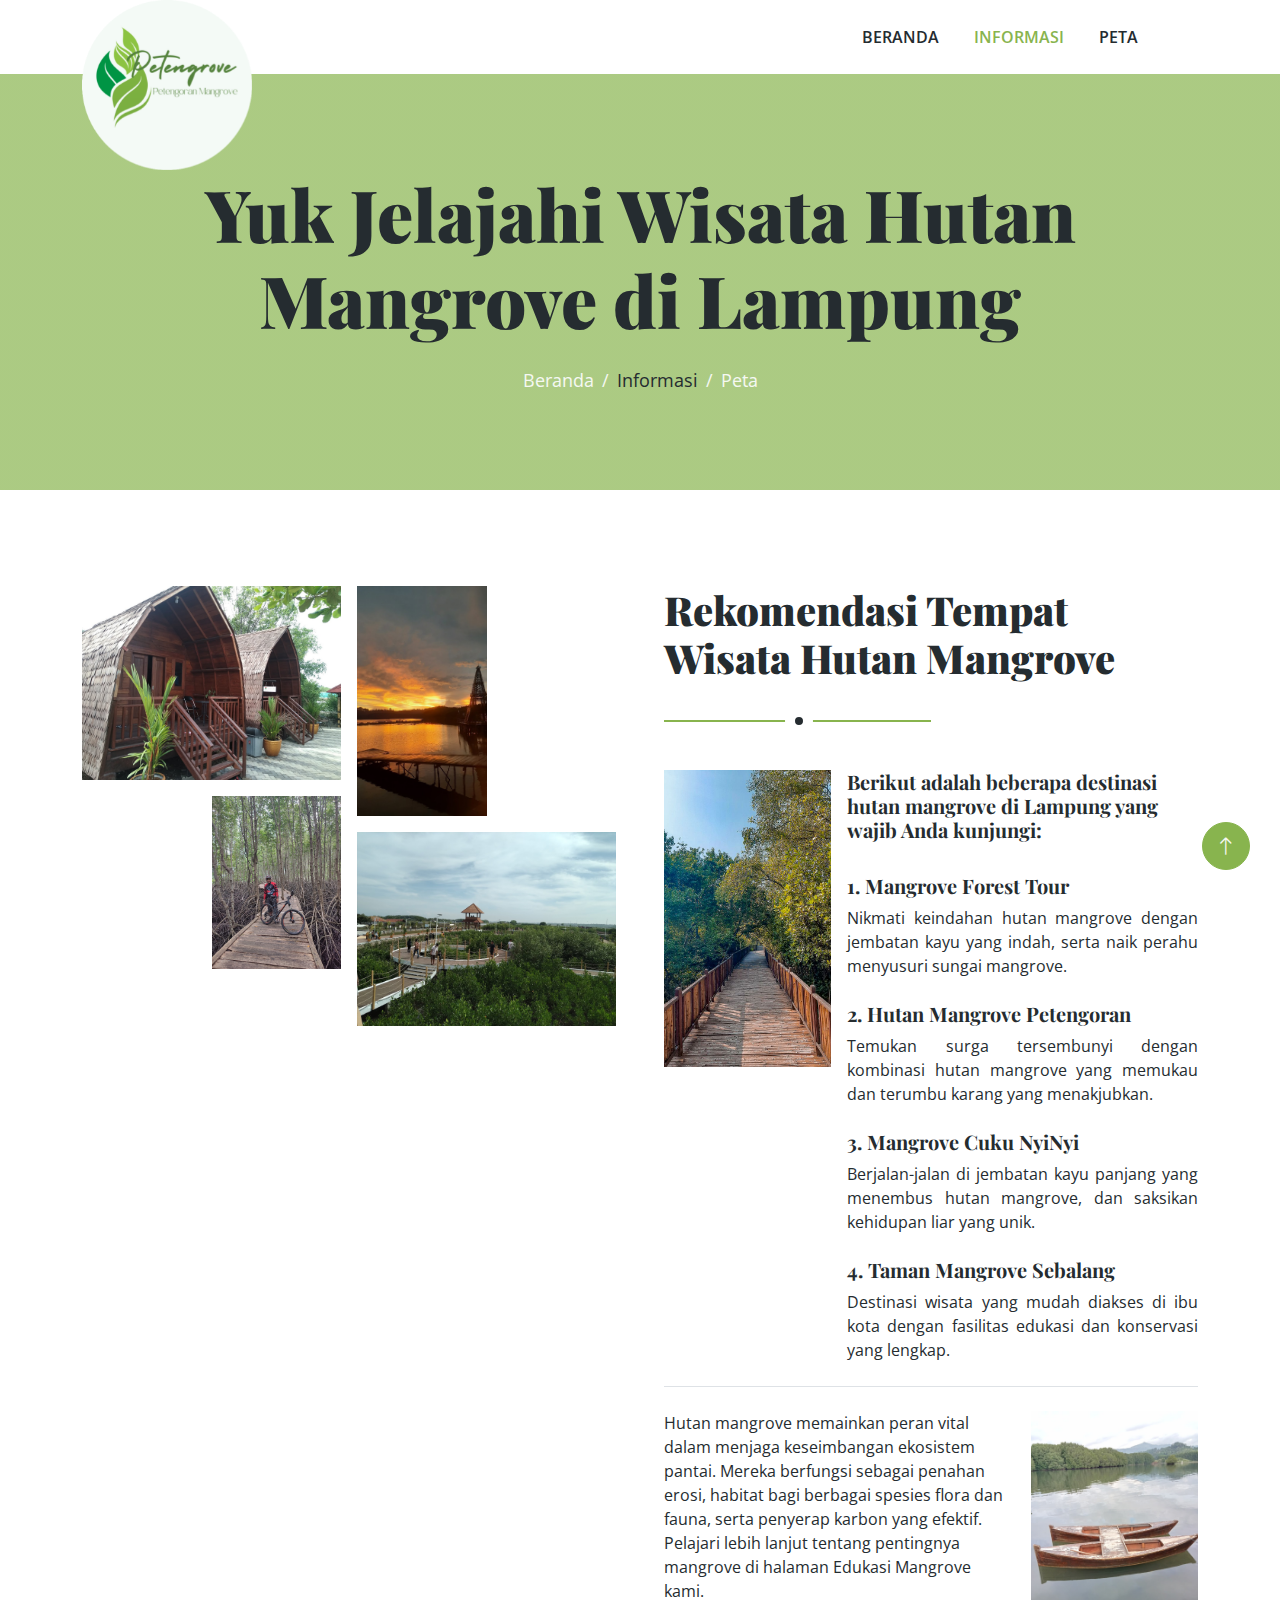
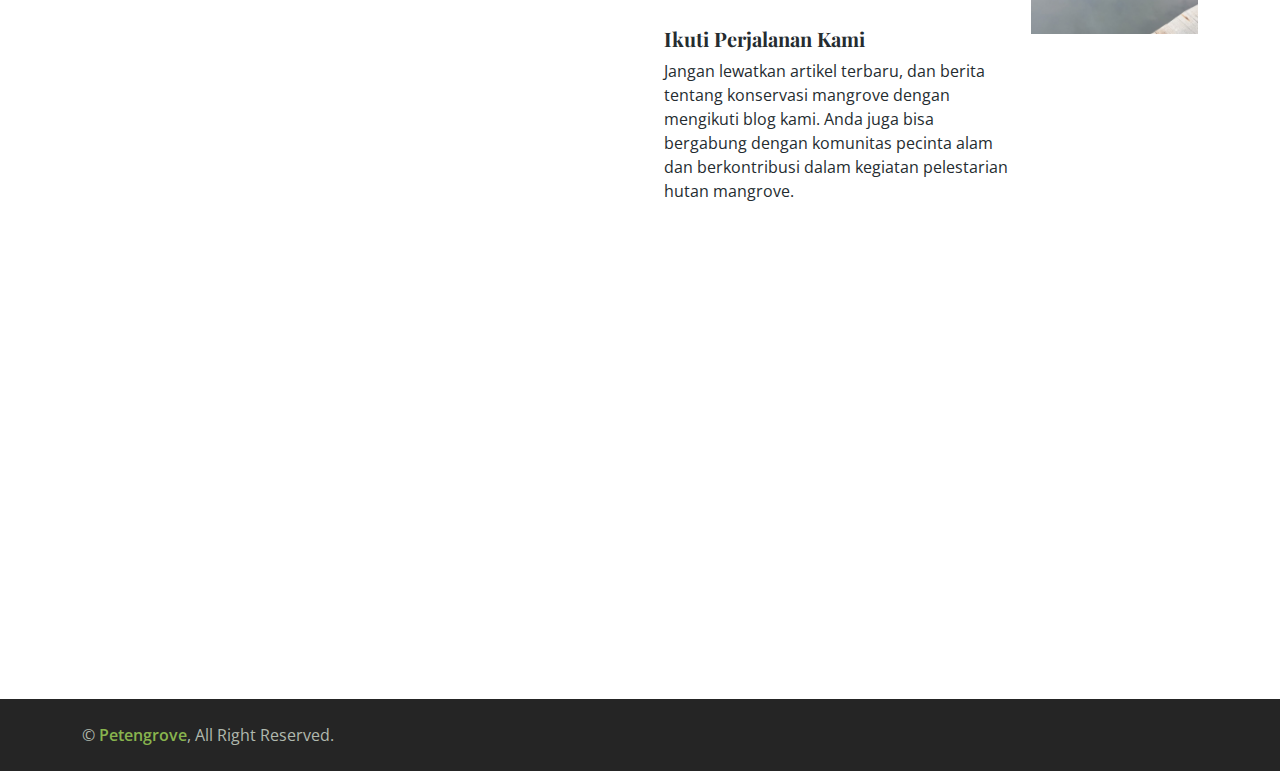
==== commit aa9dd023: "navbarsudah" ====
--- a/about.html
+++ b/about.html
@@ -51,12 +51,12 @@
                 </button>
                 <div class="collapse navbar-collapse" id="navbarCollapse">
                     <div class="navbar-nav ms-auto">
-                        <a href="index.html" class="nav-item nav-link active">Beranda</a>
-                        <a href="about.html" class="nav-item nav-link">Informasi</a>
+                        <a href="index.html" class="nav-item nav-link">Beranda</a>
+                        <a href="about.html" class="nav-item nav-link active">Informasi</a>
                         <a href="peta-mangrove/peta-mangrove.html" class="nav-item nav-link">Peta</a>
                     </div>
                     <div class="border-start ps-4 d-none d-lg-block">
-                       <!-- <button type="button" class="btn btn-sm p-0"><i class="fa fa-search"></i></button> -->
+                        <!-- <button type="button" class="btn btn-sm p-0"><i class="fa fa-search"></i></button> -->
                     </div>
                 </div>
             </nav>
--- a/css/style.css
+++ b/css/style.css
@@ -1,9 +1,9 @@
 /********** Template CSS **********/
 :root {
-    --primary: #88B44E;
+    --primary: #88B44E; /* Warna hijau */
     --secondary: #FB9F38;
     --light: #F5F8F2;
-    --dark: #252C30;
+    --dark: #252C30; /* Warna hitam */
 }
 
 .back-to-top {
@@ -84,12 +84,7 @@
 }
 
 
-/*** Navbar ***/
-.sticky-top {
-    top: -150px;
-    transition: .5s;
-}
-
+/* Navbar */
 .navbar .navbar-brand {
     position: absolute;
     padding: 0;
@@ -102,15 +97,18 @@
 .navbar .navbar-nav .nav-link {
     margin-right: 35px;
     padding: 25px 0;
-    color: var(--dark);
+    color: var(--dark); /* Teks default hitam */
     font-weight: 600;
     text-transform: uppercase;
     outline: none;
 }
 
-.navbar .navbar-nav .nav-link:hover,
 .navbar .navbar-nav .nav-link.active {
-    color: var(--primary);
+    color: var(--primary); /* Teks aktif hijau */
+}
+
+.navbar .navbar-nav .nav-link:hover {
+    color: var(--dark); /* Teks hover tetap hitam */
 }
 
 .navbar .dropdown-toggle::after {
@@ -128,7 +126,7 @@
         height: 100px;
     }
 
-    .navbar .navbar-nav .nav-link  {
+    .navbar .navbar-nav .nav-link {
         margin-right: 0;
         padding: 10px 0;
     }
@@ -157,7 +155,6 @@
         opacity: 1;
     }
 }
-
 
 /*** Header ***/
 .carousel-caption {
